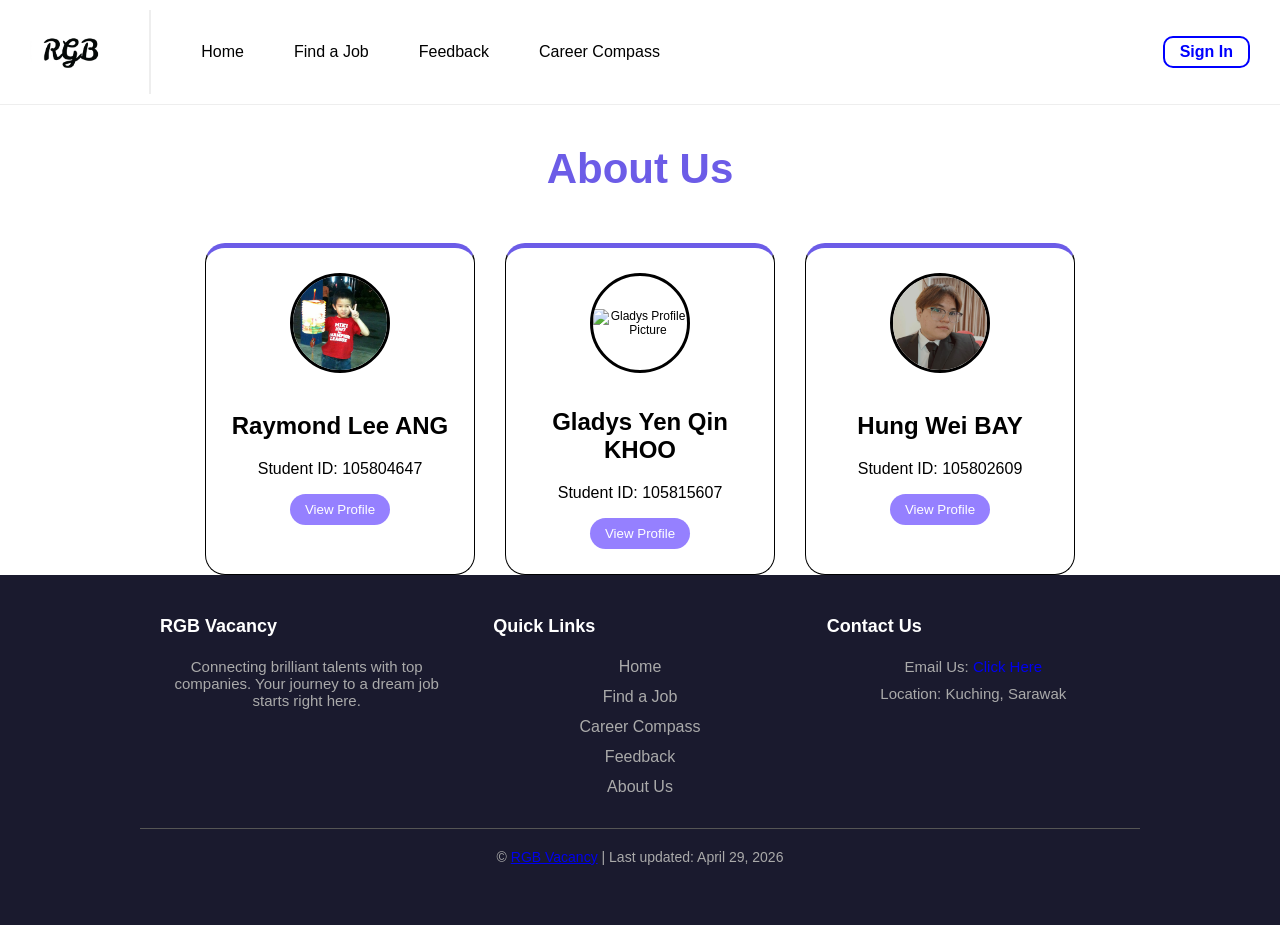
==== about.html @ 7c701c5e "Add files via upload" ====
<!--
Group RGB Vacancy
Date: 01/05/2026
Validated: 01/05/2026 Ok
Description: DBI211 Group Assigment About Us Page
-->

<!DOCTYPE html>
<html lang="en">
    <head>
        <meta charset="UTF-8">
        <meta name="viewport" content="width=device-width, initial-scale=1.0">
        <meta name="author" content="RGB Vacancy Group">

        <link href="./style.css" type="text/css" rel="stylesheet">

        <title>RGB Vacancy - About RGB </title>
    </head>

    <body class="page-about">
        <header class="header-contains">
            <div class="logo-area">
                <a href="index.html">
                    <img src="./images/Logo/RGB_LOGO.png" alt="RGB Vacancy Logo" class="logo-img">
                </a>
            </div>

            <nav class="main-nav">
                <ul>
                    <li>
                        <a href="index.html" class="nav-home">Home</a>
                    </li>

                    <li>
                        <a href="job.html" class="nav-job">Find a Job</a>
                    </li>
                    
                    <li>
                        <a href="feedback.html" class="nav-feedback">Feedback</a>
                    </li>

                    <li>
                        <a href="compass.html" class="nav-compass">Career Compass</a>
                    </li>
                </ul>
            </nav>

            <div class="authorize-container">
                <div class="guest-view">
                    <a href="login.html" class="header-btn-login">Sign In</a>
                </div>

                <div class="user-view">
                    <span class="user-wel-text">Hi, User</span>
                    <a class="user-container" href="user.html" title="Pe    rsonal">
                        <div class="user-icon"></div>
                    </a>

                    <button class="header-btn-logout" onclick="changeloginstatus()">
                        Log Out
                    </button>
                </div>
            </div>
        </header>

        <article class="about-contains">
            <h1 class="about-title">About Us</h1>

            <div class="about-card">
                <!--Java Script (about_us.js)-->
            </div>

            <div class="about-popup-contains">
                <div class="about-popup-card">
                    <span class="close-btn" onclick="closePopup()">&times;</span>
                    
                    <img src="#" alt=" " class="about-popup-img">

                    <h2 class="about-popup-name">Amonous</h2>

                    <p class="about-popup-id">Secret</p>
                </div>
            </div>
        </article>

        <footer class="footer-contains">
            <table class="footer-table">
                <thead>
                    <tr>
                        <th>RGB Vacancy</th>
                        <th>Quick Links</th>
                        <th>Contact Us</th>
                    </tr>
                </thead>
                
                <tbody>
                    <tr>
                        <td class="footer-description">
                            <p>Connecting brilliant talents with top companies. Your journey to a dream job starts right here.</p>
                        </td>
                        <td class="footer-links">
                            <ul>
                                <li><a href="index.html">Home</a></li>
                                <li><a href="job.html">Find a Job</a></li>
                                <li><a href="compass.html">Career Compass</a></li>
                                <li><a href="feedback.html">Feedback</a></li>
                                <li><a href="about.html">About Us</a></li>
                            </ul>
                        </td>
                        <td class="footer-contact">
                            <p>Email Us: <span><a href="mailto:#">Click Here</a></span></p>
                            <p>Location: Kuching, Sarawak</p>
                        </td>
                    </tr>
                </tbody>

                <tfoot>
                    <tr>
                        <td colspan="3" class="footer-bottom-cell">
                            &copy; <a href="about.html" class="group-link">RGB Vacancy</a> | Last updated: April 29, 2026
                        </td>
                    </tr>
                </tfoot>
            </table>
        </footer>

        <script src="./js/login_status.js"></script>
        <script src="./js/about_us.js"></script>
    </body>
</html>
---- style.css ----
/*
===============================================
DBI211 Assignment 2 - CSS Stylesheet
===============================================
TABLE OF CONTENTS:
1. Base & Reset
2. Header & Logo
3. Navigation
4. Authentication (Guest & User View)
5. Search Bar Section
6. Job Category Navigation
7. Company & Job Listings
8. Login Page
9. Registration Page
10.Feedback Page
11.Carrer Page
12.User Profile Page
13.About Us Page
14. Footer
15. Assignment Specifics (Intro & Disclaimer)
16. Media Queries (Responsive Design)
===============================================
*/

/*
===============================================
1. Base & Reset
===============================================
*/

* , *::before , *::after
{
    box-sizing: border-box;
}

body
{
    margin: 0;
    font-family: Arial, Helvetica, sans-serif;
}

img
{
    max-width: 100%;
    height: auto;
}

/*
===============================================
2. Header & Logo
===============================================
*/

.header-contains
{
    display: flex;
    align-items: center;
    padding: 10px 30px;
    border-bottom: 1px solid #eee;
    flex-wrap: wrap;
}

.logo-area
{
    display: flex;
    text-align: left;
    border-right: 2px solid #eee;
    flex-shrink: 0;
}

.logo-img
{
    height: 80px;
    margin-right: 10px;
    border-radius: 50px;
    padding-right: 30px;
}

/*
===============================================
3. Navigation
===============================================
*/
.main-nav
{
    display: flex;
    padding-left: 50px;
}

.main-nav ul
{
    display: flex;
    list-style: none;
    margin: 0;
    padding: 0;
    gap: 50px;
    text-align: center;
    justify-content: center;
    align-items: center;
}

.main-nav ul li a
{
    text-decoration: none;
    color: black;
    font-weight: 500;
}

.main-nav ul li a:hover
{
    color: blue;
}

/* Active Navigation States */
#page-home .nav-home,
#page-job .nav-job,
#page-feedback .nav-feedback,
#page-compass .nav-compass
{
    color: white;
    font-size: larger;
    font-weight: bold;
    border: 1px solid #4a26ff;
    background-color: #4a26ff;
    border-radius: 10px;
    padding: 5px 5px;
}

/*
===============================================
4. Authentication (Guest & User View)
===============================================
*/

.authorize-container
{
    margin-left: auto;
}

/* Guest View */
.guest-view
{
    display: flex;
    align-items: center;
    gap: 10px;
}

.guest-view a
{
    text-decoration: none;
    color: #333;
    font-weight: bold;
}

.guest-view a:hover
{
    color: blue;
}

.header-btn-login
{
    border: 2px solid blue;
    padding: 5px 15px;
    border-radius: 10px;
    color: blue !important;
}

.header-btn-login:hover
{
    background-color: blue;
    color: white !important;
    transition: all 0.3s ease;
}

/* User View */
.user-view
{
    display: none;
    align-items: center;
    gap: 15px;
}

.user-wel-text
{
    font-size: 14px;
    font-weight: bold;
    color: #333;
}

.user-container
{
    display: flex;
    flex-direction: column;
    align-items: center;
    text-decoration: none;
    color: black;
    gap: 8px;
    margin-left: auto;
}

.user-container > icon-text
{
    font-size: 15px;
    font-weight: bold;
}

.user-icon
{
    display: block;
    width: 48px;
    height: 48px;
    border: 4px solid black;
    border-radius: 50%;
    position: relative;
    overflow: hidden;
}

.user-icon::before
{
    content: "";
    position: absolute;
    left: 50%;
    transform: translateX(-50%);
    top: 8px;
    width: 18px;
    height: 18px;
    background-color: black;
    border-radius: 50%;
}

.user-icon::after
{
    content: "";
    position: absolute;
    left: 50%;
    transform: translateX(-50%);
    bottom: -12px;
    width: 36px;
    height: 30px;
    background-color: black;
    border-radius: 50%;
}

.user-icon:hover
{
    border-color: blue;
}

.user-icon:hover::before , .user-icon:hover::after
{
    background-color: blue;
}


.user-icon , .user-icon::before , .user-icon::after
{
    transition: all 0.3s ease;
}

.header-btn-logout
{
    border: 1px solid #ddd;
    background-color: transparent;
    padding: 6px 12px;
    border-radius: 20px;
    font-size: 13px;
    font-weight: 600;
    color: #7b61fa;
    transition: all 0.3s ease;
}

.header-btn-logout:hover
{
    color: white;
    background-color: red;
}

/*
===============================================
5. Search Bar Section
===============================================
*/

.searchbar-area
{
    display: flex;
    justify-content: center;
    background: linear-gradient(to bottom, #4a26ff 44%, #9580ff 100%);
    padding: 80px 150px;
}

.searchbar-content
{
    max-width: 850px;
    width: 100%;
    text-align: center;
}

.searchbar-content > h1
{
    color: white;
    font-size: 36px;
    font-weight: normal;
    margin-top: 0;
    margin-bottom: 40px;
}

.search-form
{
    display: flex;
    align-items: center;
    background-color: white;
    border-radius: 12px;
    padding: 8px 8px 8px 20px;
}

.search-icon
{
    width: 22px;
    height: 22px;
    color: #aaa;
    margin-right: 15px;
    flex-shrink: 0;
}

.search-input
{
    flex: 1;
    border: none;
    outline: none;
    font-size: 16px;
    background-color: transparent;
}

.search-btn
{
    background-color: #9580ff;
    color: white;
    border: none;
    padding: 14px 35px;
    border-radius: 12px;
    font-size: 16px;
    font-weight: bold;
    cursor: pointer;
    transition: background-color 0.3s ease;
    flex-shrink: 0;
}

.search-btn:hover
{
    background-color: #7b61fa;
}

/*
===============================================
6. Job Category Navigation
===============================================
*/
.main-job-nav
{
    margin-top: 50px;
}

.main-job-nav ul
{
    display: flex;
    justify-content: center;
    align-items: center;
    flex-wrap: nowrap;
    overflow-x: auto;
    list-style: none;
    margin: 0;
    padding: 15px 20px;
    gap: 50px;
    scrollbar-width: none;
}

.main-job-nav ul li a , .job-job-nav ul li a
{
    display: flex;
    align-items: center;
    justify-content: center;
    text-decoration: none;
    color: black;
    background-color: white;
    border: 1px solid #cccccc;
    border-radius: 30px;
    padding: 12px 50px;
    font-size: 25px;
    font-weight: 600;
    white-space: nowrap;
    transition: all 0.3s ease;
}

.main-job-nav ul li a img , .job-job-nav ul li a img
{
    width: 50px;
    height: 50px;
    padding-right: 10px;
    color:transparent;
    align-content: center;
}

.main-job-nav ul li a:hover
{
    color: white;
    background-color: #7b61fa;
    transform: translateY(-3px);
}


.job-job-nav-contains
{
    display: flex;
    align-items: flex-start;
    gap: 30px;
    margin: 40px auto;
    max-width: 1500px;
}

.job-job-nav
{
    flex-shrink: 0;
    background-color: white;
    padding: 20px;
}

.job-job-nav > h5
{
    text-align: center;
    font-size: 30px;
    font-weight: 600;
    color: black;
    margin-top:40px;
    margin-bottom: 0px;
    border-bottom: 1px solid #f0f0f0;
}

.job-job-nav ul
{
    display: flex;
    flex-direction: column;
    align-items: flex-start;
    gap: 15px;
    list-style: none;
    padding: 0;
    margin: 0;
}

.job-job-nav ul li a:hover
{
    color: #7b61fa;
    background-color: #f0f0f0;
}

.job-job-nav ul li a
{
    border: none;
    justify-content: normal;
}


/*
===============================================
7. Company & Job Listings
===============================================
*/

.recommended-contains
{
    border: none;
    margin-top: 50px;
    margin-left: 10px;
}

.recommended-contains > legend
{
    font-size: 25px;
    font-weight: 600;
    color: black;
    margin-bottom: 15px;
}

/* Company Card */
.company-card
{
    display: flex;
    align-items: flex-start;
    gap: 25px;
    margin-bottom: 25px;
    background-color: white;
    border: 1px solid black;
    border-radius: 10px;
    padding: 15px;
    max-width: 1800px;
    transition: transform 0.2s ease, box-shadow 0.2s ease;
}

.company-card:hover
{
    transform: translateX(-3px);
    box-shadow: 0 10px 20px rgba(0,0,0,0.08);
}

.company-logo
{
    height: 200px;
    width: 200px;
    border-radius: 16px;
    flex-shrink: 0;
}

.company-info
{
    flex: 1;
    display: flex;
    flex-direction: column;
}

.company-name
{
    font-size: 32px;
}

.company-description
{
    font-size: 15px;
}

/* Job Items */
.job-section
{
    margin-top: 30px;
}

.section-title
{
    margin-bottom: 15px;
    font-size: 25px;
    font-weight: bold;
}

.job-item
{
    display: flex;
    align-items: center;
    padding: 15px;
    margin: 0 -15px;
    border-radius: 12px;
    border-bottom: 1px solid #f0f0f0;
    transition: all 0.3s ease;
}

.job-item:last-child
{
    border-bottom: none;
}

.job-item:hover
{
    background-color: #7b61fa;
    transform: translateY(-2px);
    border-bottom-color: transparent;
}

.job-main
{
    display: flex;
    flex-direction: column;
    gap: 8px;
}

.job-title
{
    font-size: 17px;
    font-weight: 700;
    color: #222;
    margin: 0;
}

.job-meta
{
    display: flex;
    align-items: center;
    justify-content: center;
    gap: 12px;
    flex-wrap: wrap;
}

/*To let the each have 3 grid*/
.job-list
{
    display: grid;

    /*Let each grid auto size to max-content*/
    grid-template-columns: max-content max-content auto;
    text-decoration: none;
    column-gap: 15px;
}


.job-item , .job-main , .job-meta
{
    display: grid;

    /*Merge into 1 grid*/
    grid-column: 1 / -1;

    /*Make same amount of grid from the start*/
    grid-template-columns: subgrid;
}

.job-title
{
    /*Merge into 1 grid (Title is 1 column)*/
    grid-column: 1 / -1;
    margin-bottom: 10px;
}

.job-meta span
{
    display: inline-block;
    justify-self: start;
    align-self: center;
}

/* Badges */
.badge
{
    padding: 4px 10px;
    border-radius: 6px;
    font-size: 13px;
    font-weight: 600;
}

.badge-department
{
    background-color: #f0f0f0;
    color: #555;
}

.badge-salary
{
    background-color: #e8fff0;
    color: #059669;
}

.job-type-badge
{
    padding: 6px 14px;
    border-radius: 20px;
    font-size: 13px;
    font-weight: bold;
    border: 1px solid #ccc;
    color: black;
    background: white;
    white-space: nowrap;
    margin-left: 10px;
}

.job-type-full
{
    border-color: #4a26ff;
    color: #4a26ff;
}

/*
===============================================
8. Login Page
===============================================
*/
.page-login .guest-view
{
    display: none;
}
.login-contains
{
    display: flex;
    width: 100%;
    min-height: 100vh;
}

.left-login
{
    width: 50%;
    border-right: 3px solid #eaeaea;
}

.right-login
{
    width: 50%;
    display: flex;
    flex-direction: column;
    justify-content: center;
    align-items: center;
}

.login-employee
{
    width: 80%;
    max-width: 450px;
    text-align: right;
    margin-bottom: 10px;
}

.login-employee p
{
    margin: 0;
}

.login-employee a
{
    color: #4a26ff;
    text-decoration: none;
    font-weight: bold;
}

.login-card
{
    width: 80%;
    max-width: 450px;
    padding: 40px;
    background-color: white;
    border-radius: 16px;
    border: 2px solid #eaeaea
}

.login-card > h2
{
    font-size: 28px;
    color: #333;
    margin-bottom: 20px;
}

.login-card form
{
    width: 100%;
}

.input-group
{
    margin-bottom: 20px;
    width: 100%;
}

.input-group label
{
    display: block;
    margin-bottom: 2px;
    font-size: 14px;
    font-weight: 600;
    text-align: left;
}

.input-group input
{
    width: 100%;
    padding: 14px 15px;
    border: 1px solid #ddd;
    border-radius: 8px;
    font-size: 15px;
    transition: border-color 0.3s;
    outline: none;
}

.input-group input:focus
{
    border-color: #4a26ff;
}

.forget-password {
    text-align: right;
    margin-bottom: 25px;
}

.forget-password a
{
    color: #4a26ff;
    text-decoration: none;
    font-size: 14px;
}

.forget-password a:hover
{
    text-decoration: underline;
}

.login-btn-login
{
    width: 100%;
    border: 2px solid #7b61fa;
    padding: 15px;
    font-size: 16px;
    font-weight: bold;
    border-radius: 10px;
    color: white;
    background-color: #7b61fa;
    transition: all 0.3s ease;
}

.login-btn-login:hover
{
    transform: translateY(-2px);
}


.goto-register
{
    margin: 20px auto 0 auto;
    text-align: center;
    border-top: 1px solid #eaeaea;
}

.goto-register a
{
    border: 2px solid #7b61fa;
    padding: 5px 15px;
    border-radius: 10px;
    color: black;
    background-color: white;
    text-decoration: none;
    transition: all 0.3s ease;
}

.goto-register a:hover
{
    color: white;
    background-color: #7b61fa;
}


/*
===============================================
13.About Us Page
===============================================
*/

.page-about
{
    text-align: center;
}

.about-title
{
    margin-top: 40px;
    font-size:42px;
    font-weight:bold;
    color: #6c5ce7;
}

.about-card{
    display: flex;
    justify-content: center;
    gap: 30px;
    margin-top: 50px;
}

.card
{
    width: 270px;
    padding: 25px;
    border-radius: 20px;
    border:1px solid black;
    border-top:5px solid #6c5ce7;
    transition:all 0.3s ease;
}

.card:hover
{
    transform: translateY(-10px);
    box-shadow: 0 8px 20px rgba(0,0,0,0.08);
}

.card-img
{
    display:inline-block;
    font-size: 12px;
    align-content: center;
    width: 100px;
    height: 100px;
    object-fit: cover;
    border-radius: 50%;
    margin-bottom: 15px;
    border:3px solid black;
}

.card-btn
{
    background-color:#9580ff;
    color: white;
    border: none;
    padding: 8px 15px;
    border-radius: 20px;
    cursor: pointer;
}

.card-btn:hover
{
    background-color: #7b61fa;
}

.about-popup-contains
{
    display: none;
    position: fixed;
    top: 0;
    left: 0;
    width: 100%;
    height: 100%;
    background: rgba(0,0,0,0.6);
    justify-content: center;
    align-items: center;
}

.about-popup-card {
    background: white;
    padding: 25px;
    border-radius: 15px;
    width: 300px;
    text-align: center;
}

.about-popup-img
{
    width: 90px;
    height: 90px;
    border-radius: 50%;
    object-fit: cover;
    margin-bottom: 10px;
    border: 3px solid #6c5ce7;
}

.close-btn
{
    float: right;
    cursor: pointer;
    font-size: 40px;
}






/*
===============================================
14.Footer (Using Table)
===============================================
*/

.footer-contains
{
    background-color: #1a1a2e;
    color: #eee;
    padding: 40px 20px 40px 20px
}

.footer-table
{
    width: 100%;
    max-width: 1000px;
    margin:0 auto;
    border-collapse: collapse;
    table-layout: fixed;
}

.footer-table th
{
    text-align: left;
    color: white;
    font-size: 18px;
    width: 33.33%;
    vertical-align: top;
    padding-left: 20px;
}

.footer-table td
{
    width: 33.33%;
    padding:20px;
    vertical-align: top;
}
.footer-table p
{
    margin: 0 0 10px 0;
    color: #aaa;
    font-size: 15px;
}

.footer-links ul
{
    list-style: none;
    padding: 0;
    margin: 0;
}

.footer-links ul li
{
    margin-bottom: 12px;
}

.footer-links ul li a
{
    color: #aaa;
    text-decoration: none;
    transition: all 0.3s ease;
}

.footer-links ul li a:hover
{
    color: #9580ff;
}

.footer-bottom-cell
{
    border-top: 1px solid #555;
    padding: 20px 0;
    text-align: center;
    color: #aaa;
    font-size: 14px;
}

.footer-contact a
{
    text-decoration: none;
}

/*
===============================================
15.Assignment Specifics (Intro & Disclaimer)
===============================================
*/

.assignment-intro-section , .assignment-disclaimer-contains
{
    display: flex;
    justify-content: center;
    padding: 20px 20px;
    background-color: #1a1a2e;
    border-top:1px solid #555;
}

.intro-box
{
    max-width: 800px;
    width: 100%;
    text-align: center;
    background-color: white;
    padding: 30px;
    border-radius: 10px;
    border: 1px solid #eaeaea;
}

.intro-box > h2
{
    margin-top: 0;
}

.published-url
{
    margin-top: 25px;
    padding: 15px;
    background-color: #f0f4ff;
    border: 1px solid #7b61fa;
    border-radius: 8px;
}

.published-url a
{
    font-weight: bold;
    color: #7b61fa;
    text-decoration: none;
}

/* To clear Border */
.assignment-disclaimer-contains
{
    border-top:none;
}

.assignment-disclaimer
{
    max-width: 1000px;
    width: 100%;
    text-align: center;
    background-color: white;
    padding: 5px;
    border-radius: 10px;
    border: 1px solid #eaeaea;
}

.assignment-disclaimer > p
{
    font-style: italic;
}

/*
===============================================
16.Media Queries (Responsive Design)
===============================================
*/
@media screen and (max-width: 850px)
{
    /* Header Responsive */
    .header-contains
    {
        flex-direction: column;
        justify-content: center;
        gap: 15px;
        padding: 15px 20px;
    }

    .logo-area
    {
        border-right: none;
        border-bottom: 2px solid #eee;
        padding-right: 0;
        padding-bottom: 15px;
        justify-content: center;
        width: 100%;
    }

    .logo-img
    {
        padding-right: 0;
        margin-right: 0;
    }
    
    .main-nav
    {
        padding-left: 0;
        width: 100%;
        justify-content: center;
    }

    .main-nav ul
    {
        justify-content: center;
        flex-wrap: wrap;
        gap: 10px 20px;
    }

    .authorize-container
    {
        margin-left: 0;
        width: 100%;
        display: flex;
        justify-content: center;
    }

    /* Search Bar Responsive */
    .searchbar-area
    {
        padding: 40px 15px;
    }

    .searchbar-content > h1
    {
        font-size: 26px;
    }

    .search-form
    {
        flex-direction: column;
        padding: 15px;
        gap: 15px;
    }

    .search-icon
    {
        display: none;
    }

    .search-input
    {
        width: 100%;
        text-align: center;
    }

    .search-btn
    {
        width: 100%;
    }

    .main-job-nav ul
    {
        justify-content: flex-start;
    }

    .job-job-nav-contains
    {
        flex-direction: column;
        gap:10px;
    }

    .job-job-nav
    {
        width: 100%;
        margin-bottom: 0;
        padding: 0;
    }

    .job-job-nav ul
    {
        flex-direction: row;
        justify-content: flex-start;
        padding-right:50px;
        flex-wrap: nowrap;
        overflow-x: auto;
        scrollbar-width: none;
        gap: 10px;
    }

    /* Company & Jobs Responsive */
    .recommended-contains
    {
        margin-top:0 !important;
    }

    .company-card
    {
        flex-direction: column;
        align-items: center;
        text-align: center;
    }

    .company-logo
    {
        width: 100px;
        height: 100px;
    }

    .job-section
    {
        text-align: left;
        width: 100%;
    }

    .job-list, .job-item, .job-main, .job-meta
    {
        display: flex;
        grid-template-columns: none;
    }

    .job-item
    {
        flex-direction: column;
        align-items: flex-start;
        gap: 15px;
    }

    .job-meta
    {
        flex-direction: row;
        flex-wrap: wrap;
        gap: 8px;
        justify-content: flex-start;
    }

    .job-type-badge
    {
        align-self: flex-start;
    }

    /*Login Responsive*/
    .login-contains
    {
        flex-direction: column;
    }

    .left-login
    {
        display: none;
    }

    .right-login
    {
        width: 100%;
    }

    .login-card
    {
        width: 90%;
        padding: 20px;
        border: none;
        box-shadow: 0 4px 15px rgba(0,0,0,0.08);
    }

    .page-login .main-nav , .page-login .authorize-container
    {
        display: none;
    }

    .page-login .header-contains
    {
        border: none;
    }

    /*About Us Page*/
    .about-card
    {
        flex-direction: column;
        align-items: center;
        justify-content: center;
    }

    .card
    {
        width: 90%;
    }
}
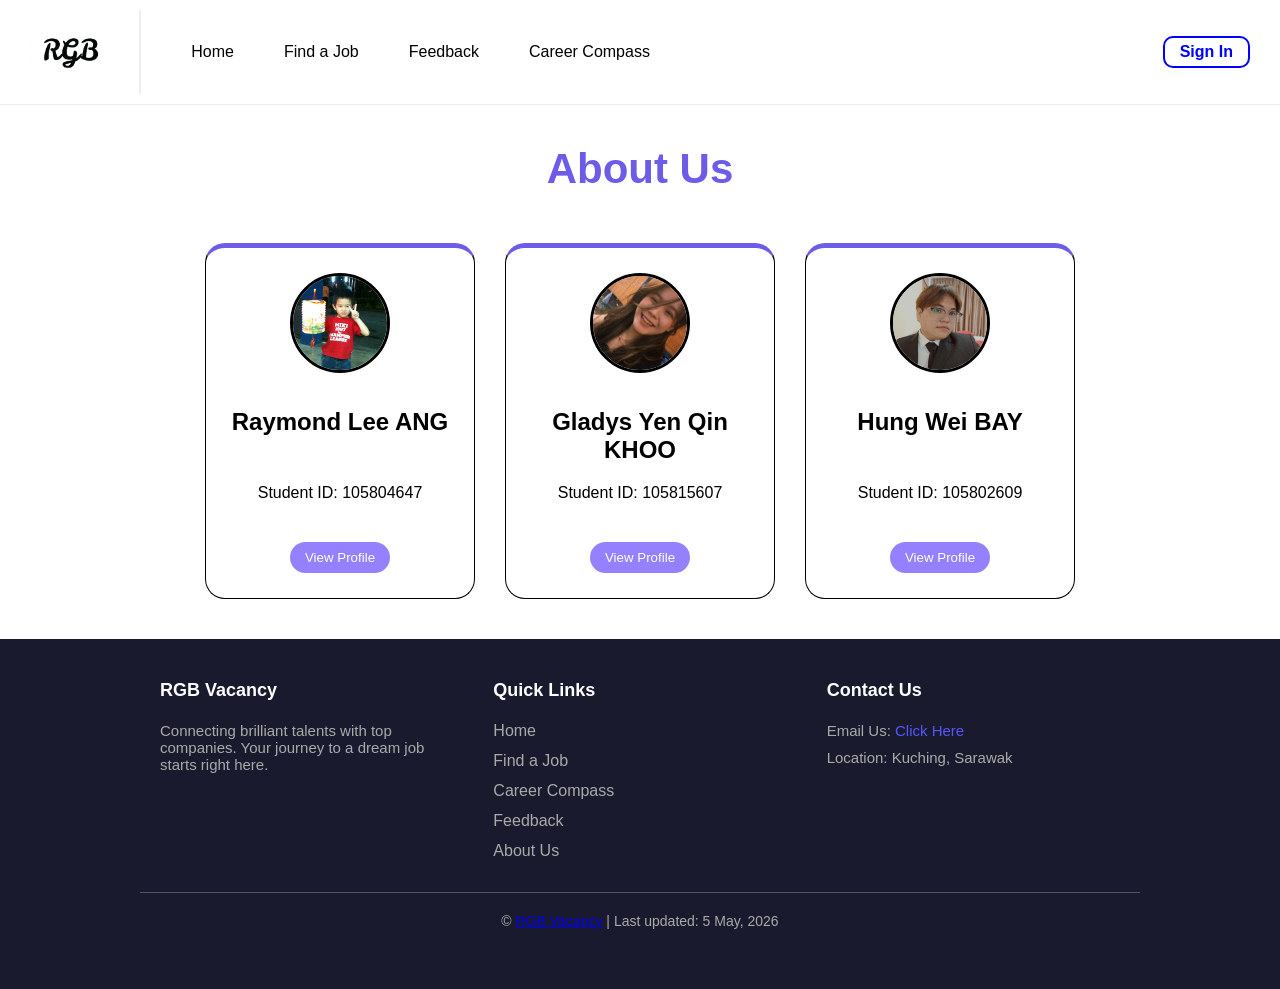
==== commit 948e2ba1: "Add files via upload" ====
--- a/about.html
+++ b/about.html
@@ -2,7 +2,7 @@
 Group RGB Vacancy
 Date: 01/05/2026
 Validated: 01/05/2026 Ok
-Description: DBI211 Group Assigment About Us Page
+Description: DBI211 Group Assignment About Us Page
 -->
 
 <!DOCTYPE html>
@@ -52,7 +52,7 @@
 
                 <div class="user-view">
                     <span class="user-wel-text">Hi, User</span>
-                    <a class="user-container" href="user.html" title="Pe    rsonal">
+                    <a class="user-container" href="user.html" title="Personal">
                         <div class="user-icon"></div>
                     </a>
 
@@ -117,7 +117,7 @@
                 <tfoot>
                     <tr>
                         <td colspan="3" class="footer-bottom-cell">
-                            &copy; <a href="about.html" class="group-link">RGB Vacancy</a> | Last updated: April 29, 2026
+                            &copy; <a href="about.html" class="group-link">RGB Vacancy</a> | Last updated: 5 May, 2026
                         </td>
                     </tr>
                 </tfoot>
--- a/style.css
+++ b/style.css
@@ -1,3 +1,9 @@
+/*
+Group RGB Vacancy
+Date:
+Validated:
+*/
+
 /*
 ===============================================
 DBI211 Assignment 2 - CSS Stylesheet
@@ -10,15 +16,14 @@
 5. Search Bar Section
 6. Job Category Navigation
 7. Company & Job Listings
-8. Login Page
-9. Registration Page
-10.Feedback Page
-11.Carrer Page
-12.User Profile Page
-13.About Us Page
-14. Footer
-15. Assignment Specifics (Intro & Disclaimer)
-16. Media Queries (Responsive Design)
+8. Login & Register Page
+9. Feedback Page
+10.Carrer Page
+11.User Profile Page
+12.About Us Page
+13. Footer
+14. Assignment Specifics (Intro & Disclaimer)
+15. Media Queries (Responsive Design)
 ===============================================
 */
 
@@ -73,7 +78,8 @@
     height: 80px;
     margin-right: 10px;
     border-radius: 50px;
-    padding-right: 30px;
+    margin-right: 30px;
+    object-fit: contain;
 }
 
 /*
@@ -108,14 +114,14 @@
 
 .main-nav ul li a:hover
 {
-    color: blue;
+    color: #00FF37; ;
 }
 
 /* Active Navigation States */
-#page-home .nav-home,
-#page-job .nav-job,
-#page-feedback .nav-feedback,
-#page-compass .nav-compass
+.page-home .nav-home,
+.page-job .nav-job,
+.page-feedback .nav-feedback,
+.page-compass .nav-compass
 {
     color: white;
     font-size: larger;
@@ -396,7 +402,8 @@
 {
     width: 50px;
     height: 50px;
-    padding-right: 10px;
+    margin-right: 10px;
+    object-fit: contain;
     color:transparent;
     align-content: center;
 }
@@ -450,7 +457,6 @@
 .job-job-nav ul li a:hover
 {
     color: #7b61fa;
-    background-color: #f0f0f0;
 }
 
 .job-job-nav ul li a
@@ -473,7 +479,7 @@
     margin-left: 10px;
 }
 
-.recommended-contains > legend
+.recommended-contains legend > h2
 {
     font-size: 25px;
     font-weight: 600;
@@ -666,14 +672,16 @@
 
 /*
 ===============================================
-8. Login Page
+8. Login & Register Page
 ===============================================
 */
-.page-login .guest-view
+
+.page-login .guest-view , .page-register .guest-view
 {
     display: none;
 }
-.login-contains
+
+.login-contains , .register-contains
 {
     display: flex;
     width: 100%;
@@ -686,7 +694,13 @@
     border-right: 3px solid #eaeaea;
 }
 
-.right-login
+.right-register
+{
+    width: 50%;
+    border-left: 3px solid #eaeaea;
+}
+
+.right-login , .left-register
 {
     width: 50%;
     display: flex;
@@ -715,7 +729,7 @@
     font-weight: bold;
 }
 
-.login-card
+.login-card , .register-card
 {
     width: 80%;
     max-width: 450px;
@@ -725,47 +739,16 @@
     border: 2px solid #eaeaea
 }
 
-.login-card > h2
+.login-card > h2 , .register-card > h2
 {
     font-size: 28px;
     color: #333;
     margin-bottom: 20px;
 }
 
-.login-card form
+.login-card form , .register-card form
 {
     width: 100%;
-}
-
-.input-group
-{
-    margin-bottom: 20px;
-    width: 100%;
-}
-
-.input-group label
-{
-    display: block;
-    margin-bottom: 2px;
-    font-size: 14px;
-    font-weight: 600;
-    text-align: left;
-}
-
-.input-group input
-{
-    width: 100%;
-    padding: 14px 15px;
-    border: 1px solid #ddd;
-    border-radius: 8px;
-    font-size: 15px;
-    transition: border-color 0.3s;
-    outline: none;
-}
-
-.input-group input:focus
-{
-    border-color: #4a26ff;
 }
 
 .forget-password {
@@ -785,7 +768,7 @@
     text-decoration: underline;
 }
 
-.login-btn-login
+.login-btn-login , .register-btn-register
 {
     width: 100%;
     border: 2px solid #7b61fa;
@@ -798,8 +781,9 @@
     transition: all 0.3s ease;
 }
 
-.login-btn-login:hover
-{
+.login-btn-login:hover , .register-btn-register:hover
+{
+    background-color: #4a26ff;
     transform: translateY(-2px);
 }
 
@@ -828,16 +812,197 @@
     background-color: #7b61fa;
 }
 
+.input-group , .select-group
+{
+    margin-bottom: 20px;
+    width: 100%;
+}
+
+.input-group label , .select-group label
+{
+    display: block;
+    margin-bottom: 2px;
+    font-size: 18px;
+    font-weight: 600;
+    text-align: left;
+}
+
+.input-group input , .select-group select
+{
+    width: 100%;
+    padding: 14px 15px;
+    border: 1px solid #ddd;
+    border-radius: 8px;
+    font-size: 16px;
+    transition: border-color 0.3s;
+    outline: none;
+}
+
+.select-group select option
+{
+    color: black;
+}
+
+.select-group select:invalid
+{
+    color: #757575;
+}
+
+.input-group input:focus , .select-group select:focus
+{
+    border-color: #4a26ff;
+}
 
 /*
 ===============================================
-13.About Us Page
+9. Feedback Page
 ===============================================
 */
-
-.page-about
-{
+.feedback-contains
+{
+    max-width: 800px;
+    margin: 40px auto;
+    padding: 0 20px;
+}
+
+.feedback-information , .feedback-details
+{
+    border: 1px solid #ccc;
+    border-radius: 8px;
+    padding: 20px 30px;
+    margin-bottom: 25px;
+    background-color: #f0f0f0;
+}
+
+.feedback-information legend h2 , .feedback-details legend h2
+{
+    color: black;
+    background-color: white;
+    padding: 5px 10px;
+    border: 1px solid #ccc;
+    border-radius: 5px;
+}
+
+.feedback-form-table
+{
+    width: 100%;
+    border-collapse: separate;
+    border-spacing: 0 15px
+}
+
+.feedback-form-table td:first-child
+{
+    width:30%;
+    text-align: right;
+    padding-right: 20px;
+    font-weight: bold;
+}
+
+.feedback-form-table td:last-child
+{
+    width: 70%;
+}
+
+.feedback-form-table-input-1
+{
+    width: 100%;
+    padding: 12px;
+    border: 1px solid #ccc;
+    border-radius: 6px;
+    font-family: inherit;
+    font-size: 15px;
+    transition: border-color 0.3s;
+    outline: none;
+    resize: vertical;
+}
+
+.feedback-form-table-input-1:invalid
+{
+    color: #757575;
+}
+
+.feedback-form-table-input-1 option
+{
+    color: black;
+}
+
+.feedback-form-table-input-1:hover
+{
+    border-color: #4a26ff;
+}
+
+.feedback-rate
+{
+    display: inline-block;
+    white-space: nowrap;
+    margin: 0 15px 8px 0px;
+}
+
+.feedback-form-table-input-2
+{
+    margin-right: 8px;
+}
+
+.feedback-form-table-input-2 + label
+{
+    font-weight: normal;
+}
+
+.feedback-submit-area
+{
+    margin-top: 30px;
+    margin-bottom: 50px;
     text-align: center;
+}
+
+.feedback-submit-area button
+{
+    padding: 14px 40px;
+    border: none;
+    border-radius: 8px;
+    font-size: 16px;
+    margin: 0 10px;
+    transition: all 0.3s ease;
+}
+
+.feedback-submit-btn
+{
+    background-color: #7b61fa;
+    color: white;
+    box-shadow: 0 4px 10px rgba(74, 38, 255, 0.3);
+}
+
+.feedback-submit-btn:hover
+{
+    background-color: #4a26ff;
+    transform: translateY(-2px);
+    box-shadow: 0 6px 15px rgba(74, 38, 255, 0.4);
+}
+
+.feedback-reset-btn
+{
+    background-color: #eaeaea;
+    color: black;
+}
+
+.feedback-reset-btn:hover
+{
+    background-color: red;
+    color: white;
+    transform: translateY(-2px);
+}
+
+
+/*
+===============================================
+12.About Us Page
+===============================================
+*/
+
+.about-contains
+{
+    text-align: center;
+    margin-bottom: 40px;
 }
 
 .about-title
@@ -863,12 +1028,21 @@
     border:1px solid black;
     border-top:5px solid #6c5ce7;
     transition:all 0.3s ease;
+    display: flex;
+    flex-direction: column;
+    align-items: center;
 }
 
 .card:hover
 {
     transform: translateY(-10px);
     box-shadow: 0 8px 20px rgba(0,0,0,0.08);
+}
+
+.card p {
+    margin-top: auto;
+    margin-bottom: 40px;
+    text-align: center;
 }
 
 .card-img
@@ -918,12 +1092,13 @@
     border-radius: 15px;
     width: 300px;
     text-align: center;
+    position: relative;
 }
 
 .about-popup-img
 {
-    width: 90px;
-    height: 90px;
+    width: 150px;
+    height: 150px;
     border-radius: 50%;
     object-fit: cover;
     margin-bottom: 10px;
@@ -932,19 +1107,22 @@
 
 .close-btn
 {
-    float: right;
-    cursor: pointer;
+    position: absolute;
+    top: 15px;
+    right: 20px;
     font-size: 40px;
-}
-
-
-
-
-
+    line-height: 1;
+    transition: color 0.3s ease;
+}
+
+.close-btn:hover
+{
+    color: red;
+}
 
 /*
 ===============================================
-14.Footer (Using Table)
+13.Footer (Using Table)
 ===============================================
 */
 
@@ -1023,11 +1201,12 @@
 .footer-contact a
 {
     text-decoration: none;
+    color:rgb(86, 86, 255);
 }
 
 /*
 ===============================================
-15.Assignment Specifics (Intro & Disclaimer)
+14.Assignment Specifics (Intro & Disclaimer)
 ===============================================
 */
 
@@ -1089,19 +1268,20 @@
     border: 1px solid #eaeaea;
 }
 
-.assignment-disclaimer > p
-{
+.assignment-disclaimer > h2
+{
+
     font-style: italic;
 }
 
 /*
 ===============================================
-16.Media Queries (Responsive Design)
+15.Media Queries (Fluid Design)
 ===============================================
 */
 @media screen and (max-width: 850px)
 {
-    /* Header Responsive */
+    /* Header Fluid */
     .header-contains
     {
         flex-direction: column;
@@ -1122,7 +1302,6 @@
 
     .logo-img
     {
-        padding-right: 0;
         margin-right: 0;
     }
     
@@ -1148,7 +1327,7 @@
         justify-content: center;
     }
 
-    /* Search Bar Responsive */
+    /* Search Bar Fluid */
     .searchbar-area
     {
         padding: 40px 15px;
@@ -1211,7 +1390,12 @@
         gap: 10px;
     }
 
-    /* Company & Jobs Responsive */
+    .job-job-nav ul li a:hover
+    {
+        background-color: #f0f0f0;
+    }
+
+    /* Company & Jobs Fluid */
     .recommended-contains
     {
         margin-top:0 !important;
@@ -1262,23 +1446,23 @@
         align-self: flex-start;
     }
 
-    /*Login Responsive*/
-    .login-contains
+    /*Login & Register Page Fluid*/
+    .login-contains , .register-contains
     {
         flex-direction: column;
     }
 
-    .left-login
+    .left-login , .right-register
     {
         display: none;
     }
 
-    .right-login
+    .right-login , .left-register
     {
         width: 100%;
     }
 
-    .login-card
+    .login-card , .register-card
     {
         width: 90%;
         padding: 20px;
@@ -1296,7 +1480,7 @@
         border: none;
     }
 
-    /*About Us Page*/
+    /*About Us Page Fluid*/
     .about-card
     {
         flex-direction: column;
@@ -1308,4 +1492,42 @@
     {
         width: 90%;
     }
-}+
+    /*Feedback Page Fluid*/
+    .feedback-information , .feedback-details
+    {
+        padding: 15px;
+    }
+
+    .feedback-form-table ,
+    .feedback-form-table tbody,
+    .feedback-form-table tr ,
+    .feedback-form-table td
+    {
+        display: block;
+        width: 100% !important;
+    }
+
+    .feedback-form-table td:empty
+    {
+        display: none !important;
+    }
+
+    .feedback-form-table td:first-child
+    {
+        text-align: left;
+        padding-right: 0;
+        margin-bottom: 10px;
+    }
+
+    .feedback-form-table-input-2 + label
+    {
+        margin: 0 20px 15px 0;
+    }
+
+    .feedback-submit-area button
+    {
+        width: 100%;
+        margin: 0 0 15px 0;
+    }
+}
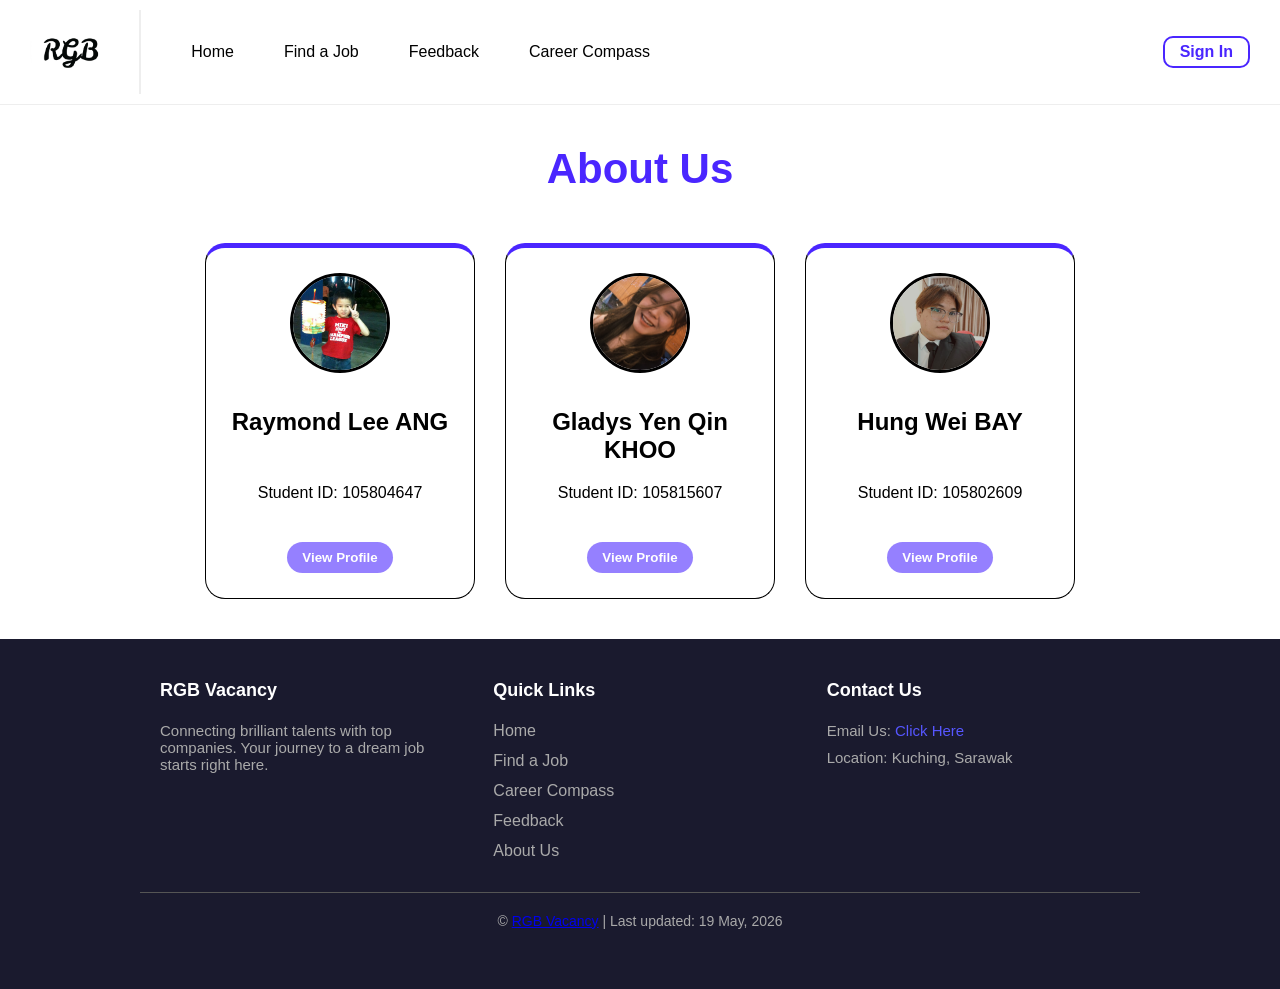
==== commit 0af92798: "Add files via upload" ====
--- a/about.html
+++ b/about.html
@@ -117,7 +117,7 @@
                 <tfoot>
                     <tr>
                         <td colspan="3" class="footer-bottom-cell">
-                            &copy; <a href="about.html" class="group-link">RGB Vacancy</a> | Last updated: 5 May, 2026
+                            &copy; <a href="about.html" class="group-link">RGB Vacancy</a> | Last updated: 19 May, 2026
                         </td>
                     </tr>
                 </tfoot>
--- a/style.css
+++ b/style.css
@@ -1,7 +1,8 @@
 /*
 Group RGB Vacancy
-Date:
-Validated:
+Date: 29/04/2026
+Validated: 19/05/2026 Ok
+Description: DBI211 Group Assignment CSS
 */
 
 /*
@@ -17,10 +18,10 @@
 6. Job Category Navigation
 7. Company & Job Listings
 8. Login & Register Page
-9. Feedback Page
-10.Carrer Page
-11.User Profile Page
-12.About Us Page
+9. Feedback & Thanks Page
+10. Career Page
+11. User Profile Page
+12. About Us Page
 13. Footer
 14. Assignment Specifics (Intro & Disclaimer)
 15. Media Queries (Responsive Design)
@@ -32,7 +33,6 @@
 1. Base & Reset
 ===============================================
 */
-
 * , *::before , *::after
 {
     box-sizing: border-box;
@@ -55,7 +55,6 @@
 2. Header & Logo
 ===============================================
 */
-
 .header-contains
 {
     display: flex;
@@ -76,9 +75,8 @@
 .logo-img
 {
     height: 80px;
-    margin-right: 10px;
+    margin-right: 30px;
     border-radius: 50px;
-    margin-right: 30px;
     object-fit: contain;
 }
 
@@ -110,11 +108,12 @@
     text-decoration: none;
     color: black;
     font-weight: 500;
+    transition: color 0.3s ease;
 }
 
 .main-nav ul li a:hover
 {
-    color: #00FF37; ;
+    color: #4a26ff;
 }
 
 /* Active Navigation States */
@@ -129,7 +128,7 @@
     border: 1px solid #4a26ff;
     background-color: #4a26ff;
     border-radius: 10px;
-    padding: 5px 5px;
+    padding: 5px 10px;
 }
 
 /*
@@ -137,10 +136,16 @@
 4. Authentication (Guest & User View)
 ===============================================
 */
-
 .authorize-container
 {
     margin-left: auto;
+}
+
+.page-login .guest-view ,
+.page-register .guest-view ,
+.page-user .user-view
+{
+    display: none !important;
 }
 
 /* Guest View */
@@ -156,26 +161,27 @@
     text-decoration: none;
     color: #333;
     font-weight: bold;
+    transition: color 0.3s ease;
 }
 
 .guest-view a:hover
 {
-    color: blue;
+    color: #4a26ff;
 }
 
 .header-btn-login
 {
-    border: 2px solid blue;
+    border: 2px solid #4a26ff;
     padding: 5px 15px;
     border-radius: 10px;
-    color: blue !important;
+    color: #4a26ff !important;
+    transition: all 0.3s ease;
 }
 
 .header-btn-login:hover
 {
-    background-color: blue;
+    background-color: #4a26ff;
     color: white !important;
-    transition: all 0.3s ease;
 }
 
 /* User View */
@@ -193,7 +199,27 @@
     color: #333;
 }
 
-.user-container
+.header-btn-logout
+{
+    border: 1px solid #ddd;
+    background-color: transparent;
+    padding: 6px 12px;
+    border-radius: 20px;
+    font-size: 13px;
+    font-weight: 600;
+    color: #7b61fa;
+    transition: all 0.3s ease;
+    cursor: pointer;
+}
+
+.header-btn-logout:hover
+{
+    color: white;
+    background-color: red;
+    border-color: red;
+}
+
+.user-container , .info-avatar
 {
     display: flex;
     flex-direction: column;
@@ -204,13 +230,18 @@
     margin-left: auto;
 }
 
-.user-container > icon-text
+.info-avatar
+{
+    margin-left: 10px;
+}
+
+.user-container > .icon-text
 {
     font-size: 15px;
     font-weight: bold;
 }
 
-.user-icon
+.user-icon , .info-user-icon
 {
     display: block;
     width: 48px;
@@ -219,9 +250,10 @@
     border-radius: 50%;
     position: relative;
     overflow: hidden;
-}
-
-.user-icon::before
+    transition: all 0.3s ease;
+}
+
+.user-icon::before , .info-user-icon::before
 {
     content: "";
     position: absolute;
@@ -232,9 +264,10 @@
     height: 18px;
     background-color: black;
     border-radius: 50%;
-}
-
-.user-icon::after
+    transition: all 0.3s ease;
+}
+
+.user-icon::after , .info-user-icon::after
 {
     content: "";
     position: absolute;
@@ -245,40 +278,18 @@
     height: 30px;
     background-color: black;
     border-radius: 50%;
-}
-
-.user-icon:hover
-{
-    border-color: blue;
-}
-
-.user-icon:hover::before , .user-icon:hover::after
-{
-    background-color: blue;
-}
-
-
-.user-icon , .user-icon::before , .user-icon::after
-{
     transition: all 0.3s ease;
 }
 
-.header-btn-logout
-{
-    border: 1px solid #ddd;
-    background-color: transparent;
-    padding: 6px 12px;
-    border-radius: 20px;
-    font-size: 13px;
-    font-weight: 600;
-    color: #7b61fa;
-    transition: all 0.3s ease;
-}
-
-.header-btn-logout:hover
-{
-    color: white;
-    background-color: red;
+.user-icon:hover , .info-user-icon:hover
+{
+    border-color: #4a26ff;
+}
+
+.user-icon:hover::before , .user-icon:hover::after ,
+.info-user-icon:hover::before , .info-user-icon:hover::after
+{
+    background-color: #4a26ff;
 }
 
 /*
@@ -286,7 +297,6 @@
 5. Search Bar Section
 ===============================================
 */
-
 .searchbar-area
 {
     display: flex;
@@ -404,7 +414,7 @@
     height: 50px;
     margin-right: 10px;
     object-fit: contain;
-    color:transparent;
+    color: transparent;
     align-content: center;
 }
 
@@ -414,7 +424,6 @@
     background-color: #7b61fa;
     transform: translateY(-3px);
 }
-
 
 .job-job-nav-contains
 {
@@ -438,7 +447,7 @@
     font-size: 30px;
     font-weight: 600;
     color: black;
-    margin-top:40px;
+    margin-top: 40px;
     margin-bottom: 0px;
     border-bottom: 1px solid #f0f0f0;
 }
@@ -454,24 +463,22 @@
     margin: 0;
 }
 
-.job-job-nav ul li a:hover
-{
-    color: #7b61fa;
-}
-
 .job-job-nav ul li a
 {
     border: none;
     justify-content: normal;
 }
 
+.job-job-nav ul li a:hover
+{
+    color: #7b61fa;
+}
 
 /*
 ===============================================
 7. Company & Job Listings
 ===============================================
 */
-
 .recommended-contains
 {
     border: none;
@@ -584,6 +591,10 @@
     margin: 0;
 }
 
+.job-item:hover .job-title {
+    color: white;
+}
+
 .job-meta
 {
     display: flex;
@@ -593,32 +604,23 @@
     flex-wrap: wrap;
 }
 
-/*To let the each have 3 grid*/
 .job-list
 {
     display: grid;
-
-    /*Let each grid auto size to max-content*/
     grid-template-columns: max-content max-content auto;
     text-decoration: none;
     column-gap: 15px;
 }
 
-
 .job-item , .job-main , .job-meta
 {
     display: grid;
-
-    /*Merge into 1 grid*/
     grid-column: 1 / -1;
-
-    /*Make same amount of grid from the start*/
     grid-template-columns: subgrid;
 }
 
 .job-title
 {
-    /*Merge into 1 grid (Title is 1 column)*/
     grid-column: 1 / -1;
     margin-bottom: 10px;
 }
@@ -675,12 +677,6 @@
 8. Login & Register Page
 ===============================================
 */
-
-.page-login .guest-view , .page-register .guest-view
-{
-    display: none;
-}
-
 .login-contains , .register-contains
 {
     display: flex;
@@ -691,16 +687,31 @@
 .left-login
 {
     width: 50%;
-    border-right: 3px solid #eaeaea;
+    display: flex;
+    justify-content: flex-end;
+    align-items: center;
+    padding-right: 40px;
 }
 
 .right-register
 {
     width: 50%;
-    border-left: 3px solid #eaeaea;
-}
-
-.right-login , .left-register
+    display: flex;
+    justify-content: flex-end;
+    align-items: center;
+    padding-right: 40px;
+}
+
+.left-register
+{
+    width: 70%;
+    display: flex;
+    flex-direction: column;
+    justify-content: center;
+    align-items: center;
+}
+
+.right-login
 {
     width: 50%;
     display: flex;
@@ -736,10 +747,15 @@
     padding: 40px;
     background-color: white;
     border-radius: 16px;
-    border: 2px solid #eaeaea
-}
-
-.login-card > h2 , .register-card > h2
+    border: 2px solid #eaeaea;
+}
+
+.register-card
+{
+    margin: 50px 0;
+}
+
+.login-card > h1 , .register-card > h1
 {
     font-size: 28px;
     color: #333;
@@ -778,6 +794,7 @@
     border-radius: 10px;
     color: white;
     background-color: #7b61fa;
+    cursor: pointer;
     transition: all 0.3s ease;
 }
 
@@ -786,13 +803,13 @@
     background-color: #4a26ff;
     transform: translateY(-2px);
 }
-
 
 .goto-register
 {
     margin: 20px auto 0 auto;
     text-align: center;
     border-top: 1px solid #eaeaea;
+    padding-top: 20px;
 }
 
 .goto-register a
@@ -821,7 +838,7 @@
 .input-group label , .select-group label
 {
     display: block;
-    margin-bottom: 2px;
+    margin-bottom: 5px;
     font-size: 18px;
     font-weight: 600;
     text-align: left;
@@ -855,7 +872,7 @@
 
 /*
 ===============================================
-9. Feedback Page
+9. Feedback & Thanks Page
 ===============================================
 */
 .feedback-contains
@@ -887,12 +904,12 @@
 {
     width: 100%;
     border-collapse: separate;
-    border-spacing: 0 15px
+    border-spacing: 0 15px;
 }
 
 .feedback-form-table td:first-child
 {
-    width:30%;
+    width: 30%;
     text-align: right;
     padding-right: 20px;
     font-weight: bold;
@@ -962,6 +979,7 @@
     border-radius: 8px;
     font-size: 16px;
     margin: 0 10px;
+    cursor: pointer;
     transition: all 0.3s ease;
 }
 
@@ -992,13 +1010,568 @@
     transform: translateY(-2px);
 }
 
+.thanks-contains
+{
+    display: flex;
+    justify-content: center;
+    align-items: center;
+    min-height: 65px;
+    padding: 40px 20px;
+}
+
+.thanks-card
+{
+    background-color: white;
+    max-width: 600px;
+    width: 100%;
+    padding: 60px 40px;
+    border-radius: 20px;
+    border: 1px solid #eaeaea;
+    text-align: center;
+}
+
+.thanks-icon {
+    font-size: 70px;
+    margin-bottom: 20px;
+}
+
+.thanks-card h1
+{
+    color: #4a26ff;
+    font-size: 40px;
+    margin-bottom: 15px;
+    margin-top: 0;
+}
+
+.thanks-card p
+{
+    color: #555;
+    font-size: 17px;
+    line-height: 1.6;
+    margin-bottom: 15px;
+}
+
+.thanks-btn
+{
+    display: inline-block;
+    margin-top: 30px;
+    background-color: #7b61fa;
+    color: white;
+    text-decoration: none;
+    padding: 15px 40px;
+    border-radius: 10px;
+    font-size: 16px;
+    font-weight: bold;
+    transition: all 0.3s ease;
+}
+
+.thanks-btn:hover
+{
+    background-color: #4a26ff;
+    transform: translateY(-3px);
+    box-shadow: 0 8px 20px rgba(74, 38, 255, 0.4);
+}
 
 /*
 ===============================================
-12.About Us Page
+10. Career Page
 ===============================================
 */
-
+.community-contains
+{
+    display: flex;
+    max-width: 1200px;
+    margin: 40px auto;
+    padding: 0 20px;
+    gap: 30px;
+}
+
+.community-sidebar
+{
+    width: 25%;
+    display: flex;
+    flex-direction: column;
+    gap: 20px;
+}
+
+.community-sidebar-menu
+{
+    list-style: none;
+    padding: 0;
+    margin: 0;
+}
+
+.community-sidebar-menu li a
+{
+    display: block;
+    padding: 12px 15px;
+    color: #333;
+    text-decoration: none;
+    font-weight: 500;
+    border-radius: 10px;
+    transition: background-color 0.2s, color 0.2s;
+}
+
+.community-sidebar-menu .active a
+{
+    background-color: #eaeaea;
+    color: #4a26ff;
+    font-weight: bold;
+}
+
+.community-sidebar-menu li a:hover
+{
+    background-color: #fafafa;
+    color: #4a26ff;
+    font-weight: bold;
+}
+
+.create-thread-btn
+{
+    display: block;
+    text-align: left;
+    text-decoration: none;
+    background-color: #7b61fa;
+    color: white;
+    border: none;
+    padding: 14px;
+    border-radius: 10px;
+    font-size: 16px;
+    font-weight: bold;
+    box-shadow: 0 4px 10px rgba(0,0,0,0.08);
+    transition: all 0.3s ease;
+}
+
+.create-thread-btn:hover
+{
+    background-color: #4a26ff;
+    transform: translateY(-2px);
+}
+
+.community-main
+{
+    width: 75%;
+}
+
+.community-search
+{
+    background: linear-gradient(to bottom, #4a26ff 44%, #9580ff 100%);
+    color: white;
+    padding: 30px;
+    border-radius: 16px;
+    margin-bottom: 30px;
+}
+
+.community-search h1
+{
+    margin: 0 0 10px 0;
+    font-size: 24px;
+}
+
+.community-search p
+{
+    margin: 0 0 20px 0;
+    color: #e0e0e0;
+    font-size: 14px;
+}
+
+.community-search-form
+{
+    display: flex;
+    align-items: center;
+    background-color: white;
+    border-radius: 10px;
+    max-width: 500px;
+    padding: 6px;
+}
+
+.community-search-form input
+{
+    flex: 1;
+    width: 100%;
+    border: none;
+    outline: none;
+    padding: 10px 15px;
+    font-size: 15px;
+    background-color: transparent;
+}
+
+.community-search-btn
+{
+    background-color: #9580ff;
+    color: white;
+    border: none;
+    padding: 10px 25px;
+    border-radius: 8px;
+    font-size: 15px;
+    font-weight: bold;
+    cursor: pointer;
+    transition: all 0.3s ease;
+}
+
+.community-search-btn:hover
+{
+    background-color: #7b61fa;
+}
+
+.thread-list h2
+{
+    font-size: 20px;
+    border-bottom: 2px solid #eee;
+    padding-bottom: 10px;
+    margin-bottom: 0;
+}
+
+.thread-item
+{
+    display: flex;
+    gap: 20px;
+    padding: 25px 20px;
+    border-bottom: 1px solid #eee;
+    border-radius: 20px;
+    text-decoration: none;
+    transition: all 0.3s ease;
+}
+
+.thread-item:last-child
+{
+    border-bottom: none;
+}
+
+.thread-item:hover
+{
+    background-color: #f8f9fc;
+    box-shadow: 0 8px 25px rgba(0,0,0,0.08);
+    transform: translateY(-3px);
+    border-bottom-color: transparent;
+}
+
+.avatar
+{
+    width: 40px;
+    height: 40px;
+    border-radius: 50%;
+    display: flex;
+    align-items: center;
+    justify-content: center;
+    color: white;
+    font-weight: bold;
+    font-size: 18px;
+    flex-shrink: 0;
+}
+
+.letter-r
+{
+    background-color: #0077b6;
+}
+
+.letter-k
+{
+    background-color: #e65100;
+}
+
+.thread-details
+{
+    display: flex;
+    flex-direction: column;
+    gap: 8px;
+}
+
+.thread-meta
+{
+    font-size: 13px;
+    color: #666;
+}
+
+.group-tag
+{
+    color: #4a26ff;
+    font-weight: 600;
+    margin-left: 5px;
+}
+
+.thread-title
+{
+    margin: 0;
+    font-size: 18px;
+    color: #111;
+}
+
+.thread-title:hover
+{
+    color: #4a26ff;
+}
+
+.thread-snippet
+{
+    margin: 0;
+    color: #555;
+    font-size: 15px;
+    line-height: 1.5;
+}
+
+.thread-actions
+{
+    display: flex;
+    gap: 20px;
+    font-size: 13px;
+    color: #666;
+    margin-top: 5px;
+}
+
+/*
+===============================================
+11. User Profile Page
+===============================================
+*/
+.user-contains
+{
+    display: flex;
+    flex-direction: column;
+    justify-content: center;
+    align-items: center;
+    margin: 20px 0;
+}
+
+.personal-information-contains
+{
+    width: 90%;
+    padding: 20px;
+    border-radius: 16px;
+    border: 2px solid #eaeaea;
+}
+
+.info-list
+{
+    display: flex;
+    flex-direction: column;
+    width: 100%;
+    margin-top: 20px;
+    border-top: 1px solid #eaeaea;
+}
+
+.info-row
+{
+    display: flex;
+    align-items: center;
+    padding: 20px 10px;
+    border-bottom: 1px solid #eaeaea;
+    cursor: pointer;
+    transition: background-color 0.2s ease;
+}
+
+.info-row:hover
+{
+    background-color: #f9f9f9;
+}
+
+.info-row:last-child
+{
+    border-bottom: none;
+}
+
+.info-icon
+{
+    font-size: 22px;
+    width: 50px;
+    text-align: center;
+    color: #555;
+}
+
+.info-content
+{
+    display: flex;
+    flex-direction: column;
+    gap: 6px;
+}
+
+.info-label
+{
+    font-size: 13px;
+    font-weight: 600;
+    color: #666;
+    text-transform: uppercase;
+    letter-spacing: 0.5px;
+}
+
+.info-value
+{
+    font-size: 16px;
+    color: #222;
+}
+
+.resume-contains
+{
+    width: 90%;
+    padding: 40px;
+    border-radius: 16px;
+    border: 2px solid #eaeaea;
+    margin-top: 30px;
+    background-color: white;
+}
+
+.resume-contains h1
+{
+    margin-top: 0;
+    margin-bottom: 25px;
+}
+
+.resume-card
+{
+    display: flex;
+    align-items: center;
+    padding: 20px;
+    border: 1px solid #ddd;
+    border-radius: 12px;
+    background-color: #fafafa;
+    transition: box-shadow 0.3s ease, border-color 0.3s ease;
+}
+
+.resume-card:hover
+{
+    border-color: #4a26ff;
+    box-shadow: 0 4px 15px rgba(0,0,0,0.08);
+}
+
+.resume-file-icon
+{
+    font-size: 35px;
+    margin-right: 20px;
+}
+
+.resume-file-info
+{
+    display: flex;
+    flex-direction: column;
+    flex-grow: 1;
+    gap: 5px;
+}
+
+.resume-filename
+{
+    font-size: 16px;
+    font-weight: bold;
+    color: #222;
+}
+
+.resume-filemeta
+{
+    font-size: 13px;
+    color: #888;
+}
+
+.resume-actions
+{
+    display: flex;
+    gap: 10px;
+}
+
+.resume-btn
+{
+    text-decoration: none;
+    padding: 8px 16px;
+    border-radius: 8px;
+    font-size: 14px;
+    font-weight: bold;
+    transition: all 0.3s ease;
+}
+
+.resume-btn-view
+{
+    border: 1px solid #4a26ff;
+    color: #4a26ff;
+}
+
+.resume-btn-view:hover
+{
+    background-color: #eef0ff;
+}
+
+.resume-btn-update
+{
+    background-color: #7b61fa;
+    color: white;
+    border: 1px solid #7b61fa;
+}
+
+.resume-btn-update:hover
+{
+    background-color: #4a26ff;
+    border-color: #4a26ff;
+}
+
+.resume-skills
+{
+    margin-top: 30px;
+    border-top: 1px solid #eaeaea;
+    padding-top: 20px;
+}
+
+.skills-header
+{
+    display: flex;
+    justify-content: space-between;
+    align-items: center;
+    margin-bottom: 15px;
+}
+
+.resume-skills h3
+{
+    font-size: 16px;
+    color: #555;
+    margin: 0;
+}
+
+.skill-edit-btn
+{
+    background: transparent;
+    border: none;
+    color: #4a26ff;
+    font-size: 14px;
+    font-weight: bold;
+    cursor: pointer;
+    padding: 6px 12px;
+    border-radius: 6px;
+    transition: background-color 0.3s ease;
+}
+
+.skill-edit-btn:hover
+{
+    background-color: #f0f4ff;
+}
+
+.skill-tags
+{
+    display: flex;
+    flex-wrap: wrap;
+    gap: 12px;
+}
+
+.skill-tag
+{
+    background-color: #f0f0f0;
+    color: #333;
+    padding: 8px 15px;
+    border-radius: 20px;
+    font-size: 14px;
+    font-weight: 500;
+    border: 1px solid #e0e0e0;
+    transition: all 0.2s ease;
+    cursor: default;
+}
+
+.skill-tag:hover
+{
+    background-color: #4a26ff;
+    color: white;
+    border-color: #4a26ff;
+}
+
+/*
+===============================================
+12. About Us Page
+===============================================
+*/
 .about-contains
 {
     text-align: center;
@@ -1008,12 +1581,13 @@
 .about-title
 {
     margin-top: 40px;
-    font-size:42px;
-    font-weight:bold;
-    color: #6c5ce7;
-}
-
-.about-card{
+    font-size: 42px;
+    font-weight: bold;
+    color: #4a26ff;
+}
+
+.about-card
+{
     display: flex;
     justify-content: center;
     gap: 30px;
@@ -1025,9 +1599,10 @@
     width: 270px;
     padding: 25px;
     border-radius: 20px;
-    border:1px solid black;
-    border-top:5px solid #6c5ce7;
-    transition:all 0.3s ease;
+    border: 1px solid black;
+    border-top: 5px solid #4a26ff;
+    background-color: #ffffff;
+    transition: all 0.3s ease;
     display: flex;
     flex-direction: column;
     align-items: center;
@@ -1039,7 +1614,8 @@
     box-shadow: 0 8px 20px rgba(0,0,0,0.08);
 }
 
-.card p {
+.card p
+{
     margin-top: auto;
     margin-bottom: 40px;
     text-align: center;
@@ -1047,7 +1623,7 @@
 
 .card-img
 {
-    display:inline-block;
+    display: inline-block;
     font-size: 12px;
     align-content: center;
     width: 100px;
@@ -1055,17 +1631,19 @@
     object-fit: cover;
     border-radius: 50%;
     margin-bottom: 15px;
-    border:3px solid black;
+    border: 3px solid black;
 }
 
 .card-btn
 {
-    background-color:#9580ff;
+    background-color: #9580ff;
     color: white;
     border: none;
     padding: 8px 15px;
     border-radius: 20px;
     cursor: pointer;
+    font-weight: bold;
+    transition: background-color 0.3s ease;
 }
 
 .card-btn:hover
@@ -1084,9 +1662,11 @@
     background: rgba(0,0,0,0.6);
     justify-content: center;
     align-items: center;
-}
-
-.about-popup-card {
+    z-index: 999;
+}
+
+.about-popup-card
+{
     background: white;
     padding: 25px;
     border-radius: 15px;
@@ -1102,7 +1682,7 @@
     border-radius: 50%;
     object-fit: cover;
     margin-bottom: 10px;
-    border: 3px solid #6c5ce7;
+    border: 3px solid #4a26ff;
 }
 
 .close-btn
@@ -1112,6 +1692,7 @@
     right: 20px;
     font-size: 40px;
     line-height: 1;
+    cursor: pointer;
     transition: color 0.3s ease;
 }
 
@@ -1122,22 +1703,21 @@
 
 /*
 ===============================================
-13.Footer (Using Table)
+13. Footer (Using Table)
 ===============================================
 */
-
 .footer-contains
 {
     background-color: #1a1a2e;
     color: #eee;
-    padding: 40px 20px 40px 20px
+    padding: 40px 20px;
 }
 
 .footer-table
 {
     width: 100%;
     max-width: 1000px;
-    margin:0 auto;
+    margin: 0 auto;
     border-collapse: collapse;
     table-layout: fixed;
 }
@@ -1155,9 +1735,10 @@
 .footer-table td
 {
     width: 33.33%;
-    padding:20px;
+    padding: 20px;
     vertical-align: top;
 }
+
 .footer-table p
 {
     margin: 0 0 10px 0;
@@ -1201,22 +1782,21 @@
 .footer-contact a
 {
     text-decoration: none;
-    color:rgb(86, 86, 255);
+    color: rgb(86, 86, 255);
 }
 
 /*
 ===============================================
-14.Assignment Specifics (Intro & Disclaimer)
+14. Assignment Specifics (Intro & Disclaimer)
 ===============================================
 */
-
 .assignment-intro-section , .assignment-disclaimer-contains
 {
     display: flex;
     justify-content: center;
     padding: 20px 20px;
     background-color: #1a1a2e;
-    border-top:1px solid #555;
+    border-top: 1px solid #555;
 }
 
 .intro-box
@@ -1254,7 +1834,7 @@
 /* To clear Border */
 .assignment-disclaimer-contains
 {
-    border-top:none;
+    border-top: none;
 }
 
 .assignment-disclaimer
@@ -1263,20 +1843,20 @@
     width: 100%;
     text-align: center;
     background-color: white;
-    padding: 5px;
+    padding: 15px;
     border-radius: 10px;
     border: 1px solid #eaeaea;
 }
 
 .assignment-disclaimer > h2
 {
-
     font-style: italic;
+    margin: 0;
 }
 
 /*
 ===============================================
-15.Media Queries (Fluid Design)
+15. Media Queries (Fluid Design)
 ===============================================
 */
 @media screen and (max-width: 850px)
@@ -1369,7 +1949,7 @@
     .job-job-nav-contains
     {
         flex-direction: column;
-        gap:10px;
+        gap: 10px;
     }
 
     .job-job-nav
@@ -1383,7 +1963,7 @@
     {
         flex-direction: row;
         justify-content: flex-start;
-        padding-right:50px;
+        padding-right: 50px;
         flex-wrap: nowrap;
         overflow-x: auto;
         scrollbar-width: none;
@@ -1398,7 +1978,7 @@
     /* Company & Jobs Fluid */
     .recommended-contains
     {
-        margin-top:0 !important;
+        margin-top: 0 !important;
     }
 
     .company-card
@@ -1446,7 +2026,7 @@
         align-self: flex-start;
     }
 
-    /*Login & Register Page Fluid*/
+    /* Login & Register Page Fluid */
     .login-contains , .register-contains
     {
         flex-direction: column;
@@ -1480,7 +2060,7 @@
         border: none;
     }
 
-    /*About Us Page Fluid*/
+    /* About Us Page Fluid */
     .about-card
     {
         flex-direction: column;
@@ -1493,7 +2073,7 @@
         width: 90%;
     }
 
-    /*Feedback Page Fluid*/
+    /* Feedback Page Fluid */
     .feedback-information , .feedback-details
     {
         padding: 15px;
@@ -1530,4 +2110,25 @@
         width: 100%;
         margin: 0 0 15px 0;
     }
-}
+
+    /* Career Compass Page Fluid */
+    .community-contains
+    {
+        flex-direction: column;
+    }
+
+    .community-sidebar, .community-main
+    {
+        width: 100%;
+    }
+
+    .community-sidebar
+    {
+        order: 2;
+    }
+
+    .community-main
+    {
+        order: 1;
+    }
+}
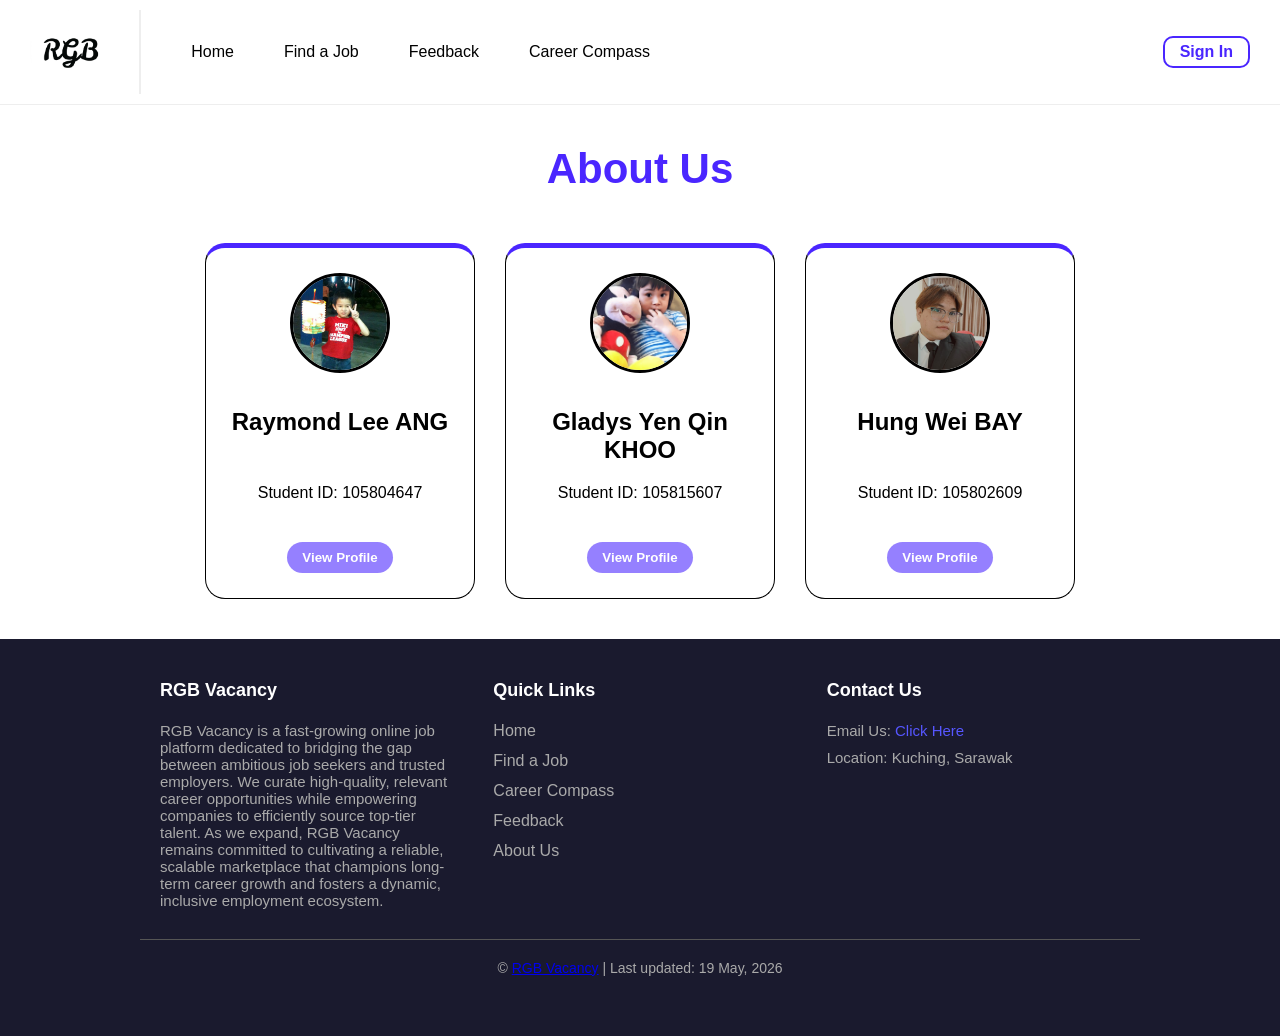
==== commit 487ee5e4: "Add files via upload" ====
--- a/about.html
+++ b/about.html
@@ -1,7 +1,7 @@
 <!--
 Group RGB Vacancy
 Date: 01/05/2026
-Validated: 01/05/2026 Ok
+Validated: 19/05/2026 Ok
 Description: DBI211 Group Assignment About Us Page
 -->
 
@@ -96,7 +96,7 @@
                 <tbody>
                     <tr>
                         <td class="footer-description">
-                            <p>Connecting brilliant talents with top companies. Your journey to a dream job starts right here.</p>
+                            <p>RGB Vacancy is a fast-growing online job platform dedicated to bridging the gap between ambitious job seekers and trusted employers. We curate high-quality, relevant career opportunities while empowering companies to efficiently source top-tier talent. As we expand, RGB Vacancy remains committed to cultivating a reliable, scalable marketplace that champions long-term career growth and fosters a dynamic, inclusive employment ecosystem.</p>
                         </td>
                         <td class="footer-links">
                             <ul>
--- a/style.css
+++ b/style.css
@@ -62,6 +62,10 @@
     padding: 10px 30px;
     border-bottom: 1px solid #eee;
     flex-wrap: wrap;
+    position: sticky;
+    top: 0;
+    z-index: 999;
+    background-color: white;
 }
 
 .logo-area
@@ -108,7 +112,7 @@
     text-decoration: none;
     color: black;
     font-weight: 500;
-    transition: color 0.3s ease;
+    transition: all 0.3s ease;
 }
 
 .main-nav ul li a:hover
@@ -121,14 +125,26 @@
 .page-job .nav-job,
 .page-feedback .nav-feedback,
 .page-compass .nav-compass
-{
-    color: white;
+/*For Active Navigation*/
+.page-home .nav-home:hover,
+.page-job .nav-job:hover,
+.page-feedback .nav-feedback:hover,
+.page-compass .nav-compass:hover
+{
+    color: white !important;
     font-size: larger;
     font-weight: bold;
     border: 1px solid #4a26ff;
     background-color: #4a26ff;
     border-radius: 10px;
     padding: 5px 10px;
+}
+
+.page-home .nav-home:hover,
+.page-job .nav-job:hover,
+.page-feedback .nav-feedback:hover,
+.page-compass .nav-compass:hover {
+    opacity: 0.8;
 }
 
 /*
@@ -216,7 +232,6 @@
 {
     color: white;
     background-color: red;
-    border-color: red;
 }
 
 .user-container , .info-avatar
@@ -1497,7 +1512,6 @@
 .resume-btn-update:hover
 {
     background-color: #4a26ff;
-    border-color: #4a26ff;
 }
 
 .resume-skills
@@ -1564,7 +1578,6 @@
 {
     background-color: #4a26ff;
     color: white;
-    border-color: #4a26ff;
 }
 
 /*
